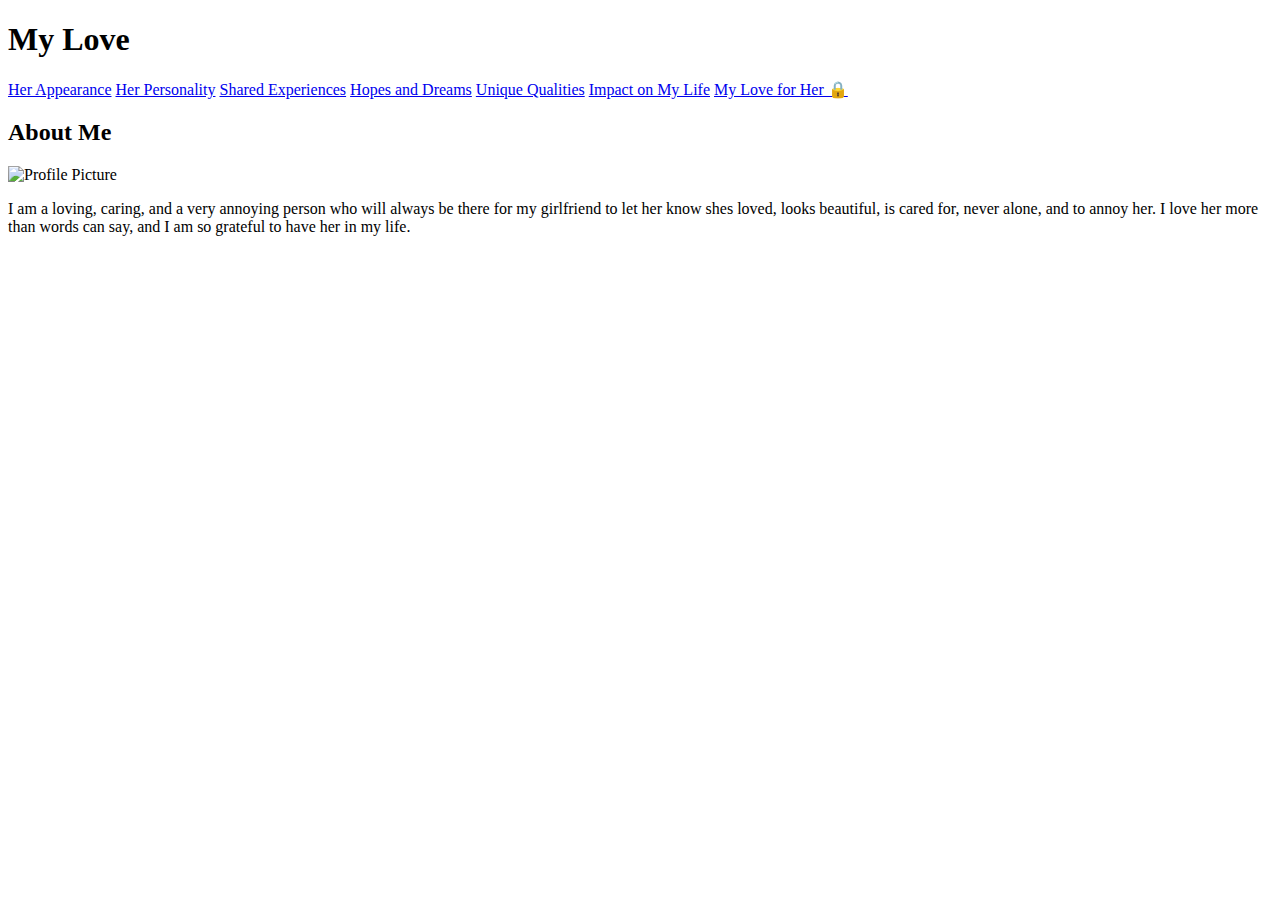
==== index.html @ 80911edf "Update and rename Index.html to index.html" ====
<!DOCTYPE html>
<html lang="en">
<head>
    <meta charset="UTF-8">
    <meta name="viewport" content="width=device-width, initial-scale=1.0">
    <title>My Love</title>
    <link rel="stylesheet" href="style.css">
</head>
<body>
    <header>
        <h1 class="love-title">My Love</h1>
    </header>

    <main>
        <section class="subtopics">
            <a href="appearance.html" class="subtopic">Her Appearance</a>
            <a href="personality.html" class="subtopic">Her Personality</a>
            <a href="shared-experiences.html" class="subtopic">Shared Experiences</a>
            <a href="hopes-dreams.html" class="subtopic">Hopes and Dreams</a>
            <a href="unique-qualities.html" class="subtopic">Unique Qualities</a>
            <a href="impact.html" class="subtopic">Impact on My Life</a>
            <a href="love.html" class="subtopic">My Love for Her 🔒</a>
        </section>

        <section class="about-me">
            <h2>About Me</h2>
            <img src="images/profile-picture.jpg" alt="Profile Picture">
            <p>I am a loving, caring, and a very annoying person who will always be there for my girlfriend to let her know shes loved, looks beautiful, is cared for, never alone, and to annoy her. I love her more than words can say, and I am so grateful to have her in my life.</p>
        </section>
    </main>

    <script src="script.js"></script>
</body>
</html>
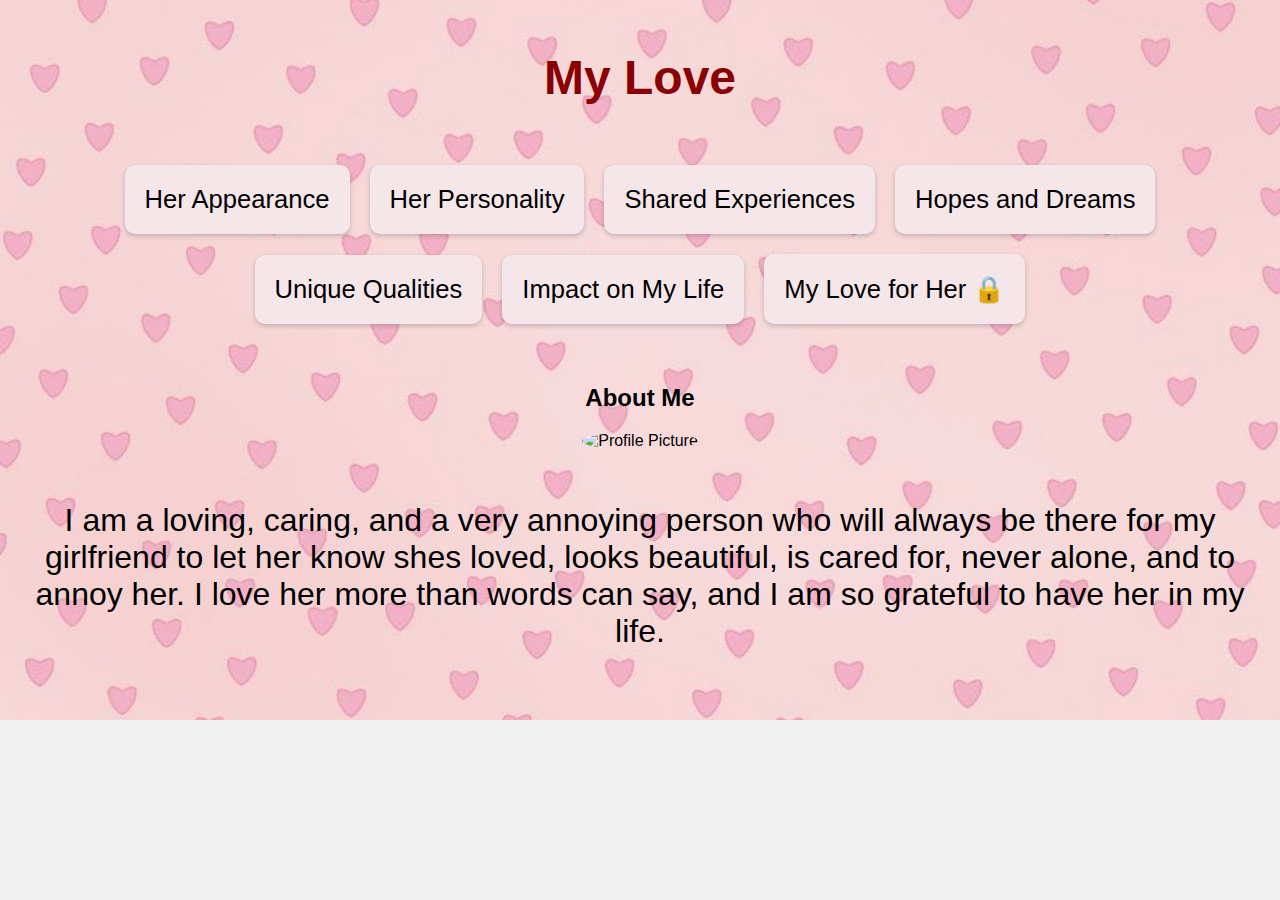
==== commit ab149303: "Update index.html" ====
--- a/index.html
+++ b/index.html
@@ -24,7 +24,7 @@
 
         <section class="about-me">
             <h2>About Me</h2>
-            <img src="images/profile-picture.jpg" alt="Profile Picture">
+            <img src="images/profilepicture.jpg" alt="Profile Picture">
             <p>I am a loving, caring, and a very annoying person who will always be there for my girlfriend to let her know shes loved, looks beautiful, is cared for, never alone, and to annoy her. I love her more than words can say, and I am so grateful to have her in my life.</p>
         </section>
     </main>
--- a/style.css
+++ b/style.css
@@ -0,0 +1,183 @@
+    /* Styles for the overall body and general elements */
+
+    body {
+        background-image: url("Images/HeartsBackground.jpg");
+        background-repeat: no-repeat;
+        background-size: cover;
+        background-color: #f0f0f0;
+        position: relative;
+        font-family: sans-serif;
+    }
+    
+    /* Styles for the main title "My Love" */
+    
+    .love-title {
+        color: darkred;
+        text-align: center;
+        font-size: 3rem; /* Increased font size */
+        margin-top: 50px;
+    }
+    
+    /* Styles for the navigation section */
+    
+    .subtopics {
+        display: flex;
+        flex-wrap: wrap;
+        justify-content: center;
+        align-items: center;
+        margin-top: 50px;
+    }
+    
+    .subtopic {
+        display: inline-block;
+        margin: 10px;
+        padding: 20px;
+        border-radius: 10px;
+        text-align: center;
+        font-size: 1.6rem;
+        background-color: #f5e6ea; /* Light pink background */
+        color: #000; /* Black text */
+        box-shadow: 0px 2px 5px rgba(0, 0, 0, 0.2); /* Subtle shadow for depth */
+        cursor: pointer; /* Make subtopics clickable */
+        position: relative;
+        text-decoration: none; /* Remove underline */
+    }
+    
+    .subtopic img {
+        width: 100px;
+        height: 100px;
+        position: absolute;
+        top: 50%;
+        left: 50%;
+        transform: translate(-50%, -50%);
+    }
+    
+    .subtopic:hover {
+        background-color: #f5989d; /* Light purple background on hover */
+    }
+    
+    /* Styles for the page content */
+    
+    .page h2 {
+        color: rgb(0, 0, 0);
+        text-align: center;
+        font-size: 2rem; /* Increased font size */
+        margin-top: 50px;
+    }
+
+    /* Styles for the pages */
+    .page p {
+        text-align: left;
+        font-size: large; /* Increased font size */
+    }
+
+    .page h3 {
+        text-align: left;
+        font-size: 1.3rem;
+    }
+    
+    .page img { /* Added .appearance class to make the selector more specific */
+        width: 100px; /* Set the desired width for images in appearance section */
+        height: 100px; /* Set the desired height for images in appearance section */
+      }
+
+    .page {
+        display: flex;
+        flex-direction: column; /* This will arrange the child elements in a column */
+        align-items: left; /* This will center the child elements horizontally */
+      }
+      
+    .text-box {
+        display: inline-block;
+        width: 100%; /* This will make the text box fill the entire width of the page */
+        max-width: 800px; /* This will set a maximum width for the text box */
+        margin: 0 auto; /* This will center the text box horizontally */
+        background-color: #f6e2e76f;
+        padding: 20px;
+        border-radius: 10px solid #ccc;
+        box-shadow: 0 2px 5px rgba(77, 53, 53, 0.2);
+      }
+      
+    
+    /* Styles for the "About Me" section */
+    
+    .about-me {
+        text-align: center;
+        margin-top: 50px;
+    }
+
+    .about-me p {
+        font-size: 2rem;
+    }
+    
+    .about-me img {
+        border-radius: 50%;
+        width: 150px;
+        height: 150px;
+        margin-bottom: 20px;
+    }
+    
+    /* Back Button Styles */
+    
+    .back-button {
+        position: absolute;
+        top: 0;
+        left: 20px;
+        padding: 10px 20px;
+        border-radius: 5px;
+        background-color: #ccc;
+        color: black;
+        font-size: 1rem;
+        text-decoration: none;
+        transition: all 0.2s ease-in-out;
+    }
+    
+    .back-button:hover {
+        background-color: #ddd;
+    }
+      
+      .locked-section {
+        text-align: center;
+        padding: 50px;
+      }
+      
+      .locked-message {
+        font-size: 2rem;
+        margin-bottom: 20px;
+      }
+      
+      .lock-emoji {
+        font-size: 3rem;
+        vertical-align: middle;
+      }
+      
+      .unlock-date {
+        display: inline-block;
+        margin: 10px;
+        padding: 20px;
+        border-radius: 10px;
+        text-align: center;
+        font-size: 1.6rem;
+        background-color: #8a0404c1; /* Light pink background */
+        color: #000000; /* Black text */
+        box-shadow: 0px 2px 5px rgba(128, 4, 4, 0.2); /* Subtle shadow for depth */
+      }
+
+      .unlock-date:hover {
+        background-color: #831f1fcf;
+      }
+      
+      .hidden-content {
+        display: inline-block;
+        font-size: 1.6rem;
+        width: 150px; /* This will make the text box fill the entire width of the page */
+        max-width: 800px; /* This will set a maximum width for the text box */
+        margin: 0 auto; /* This will center the text box horizontally */
+        color: #000000;
+        background-color: #e7adbb6f;
+        padding: 90px;
+        border-radius: 10px solid #ccc;
+        box-shadow: 0 2px 5px rgba(77, 53, 53, 0.2);
+        display: none; /* Initially hide the unlocked content */
+      }
+      
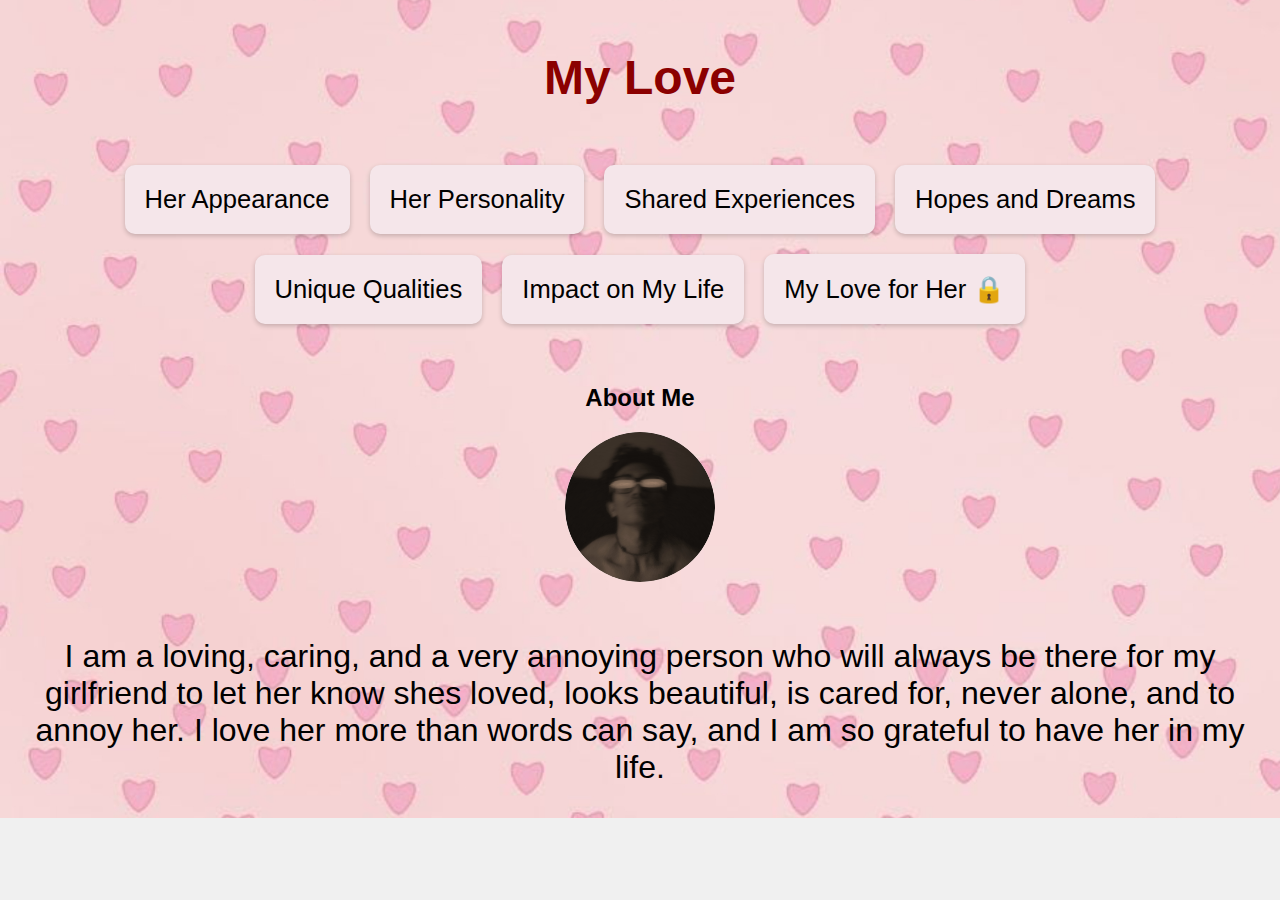
==== commit 2ee03908: "Update index.html" ====
--- a/index.html
+++ b/index.html
@@ -24,7 +24,7 @@
 
         <section class="about-me">
             <h2>About Me</h2>
-            <img src="images/profilepicture.jpg" alt="Profile Picture">
+            <img src="Images/profilepicture.jpg" alt="Profile Picture">
             <p>I am a loving, caring, and a very annoying person who will always be there for my girlfriend to let her know shes loved, looks beautiful, is cared for, never alone, and to annoy her. I love her more than words can say, and I am so grateful to have her in my life.</p>
         </section>
     </main>
